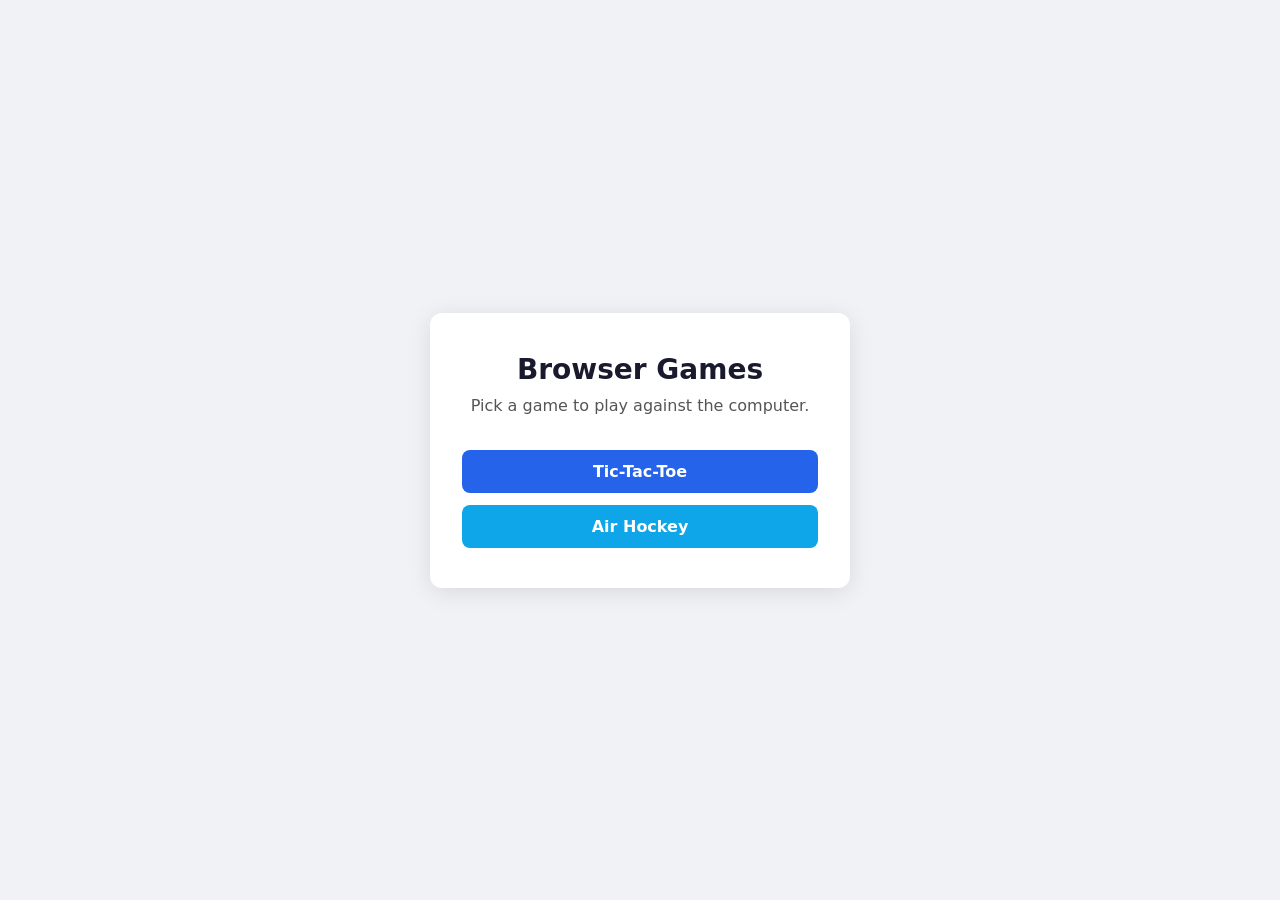
==== index.html @ 1abb973b "Initial commit" ====
<!DOCTYPE html>
<html lang="en">
<head>
  <meta charset="UTF-8">
  <meta name="viewport" content="width=device-width, initial-scale=1.0">
  <title>Games</title>
  <style>
    * { box-sizing: border-box; margin: 0; padding: 0; }
    body {
      font-family: system-ui, -apple-system, BlinkMacSystemFont, "Segoe UI", sans-serif;
      background: #f0f2f5;
      min-height: 100vh;
      display: flex;
      align-items: center;
      justify-content: center;
    }
    main {
      background: #fff;
      border-radius: 12px;
      box-shadow: 0 4px 24px rgba(0, 0, 0, 0.1);
      padding: 2.5rem 2rem;
      max-width: 420px;
      width: 100%;
      text-align: center;
    }
    h1 { font-size: 1.75rem; margin-bottom: 0.5rem; color: #1a1a2e; }
    p { color: #555; margin-bottom: 2rem; line-height: 1.5; }
    .game-links { display: flex; flex-direction: column; gap: 0.75rem; }
    a {
      display: block;
      padding: 0.75rem 1.5rem;
      border-radius: 8px;
      font-weight: 600;
      text-decoration: none;
      color: #fff;
      transition: background 0.15s;
    }
    .ttt { background: #2563eb; }
    .ttt:hover { background: #1d4ed8; }
    .hockey { background: #0ea5e9; }
    .hockey:hover { background: #0284c7; }
  </style>
</head>
<body>
  <main>
    <h1>Browser Games</h1>
    <p>Pick a game to play against the computer.</p>
    <div class="game-links">
      <a href="tic-tac-toe.html" class="ttt">Tic-Tac-Toe</a>
      <a href="air-hockey.html" class="hockey">Air Hockey</a>
    </div>
  </main>
</body>
</html>
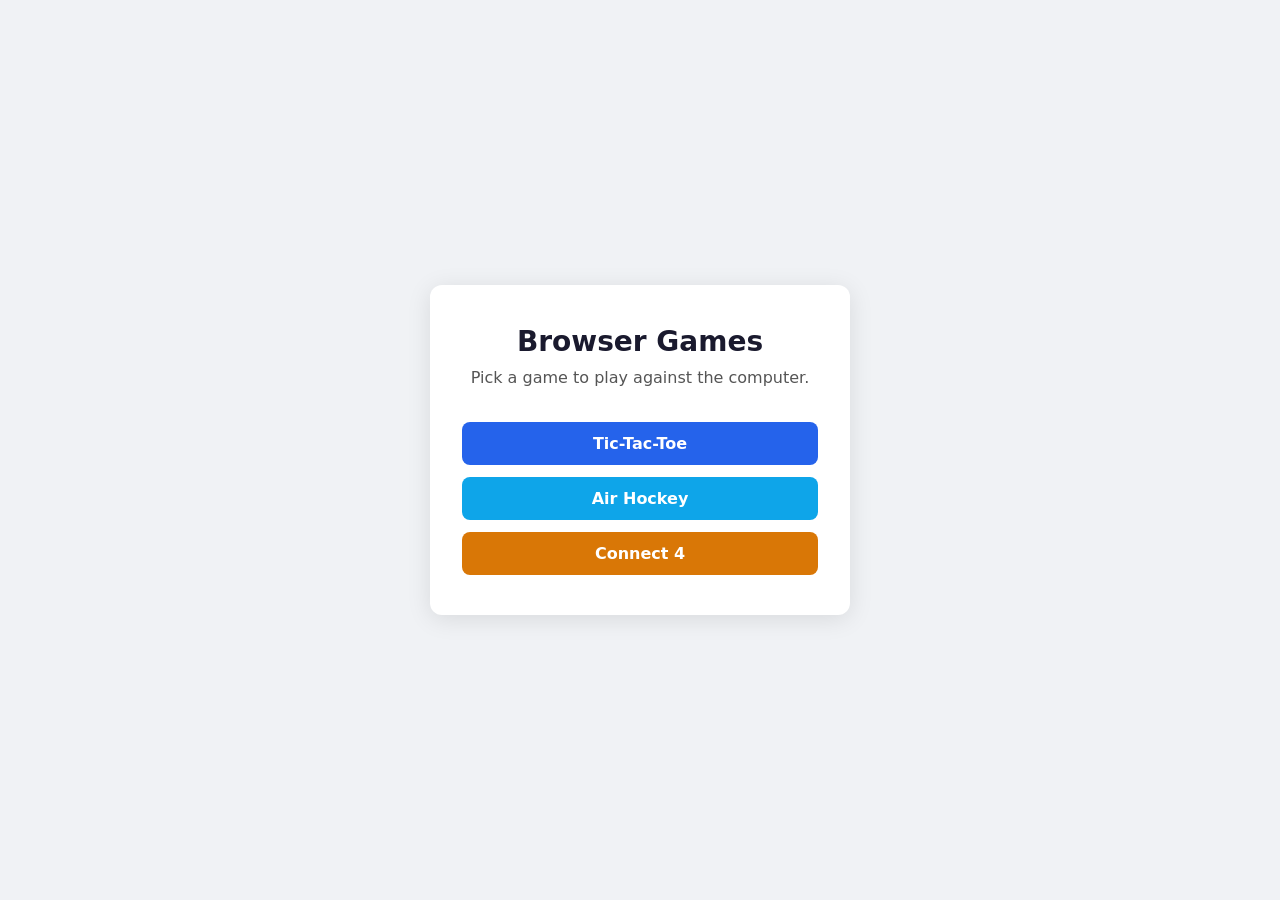
==== commit 87c11d79: "added connect 4" ====
--- a/index.html
+++ b/index.html
@@ -39,6 +39,8 @@
     .ttt:hover { background: #1d4ed8; }
     .hockey { background: #0ea5e9; }
     .hockey:hover { background: #0284c7; }
+    .connect4 { background: #d97706; }
+    .connect4:hover { background: #b45309; }
   </style>
 </head>
 <body>
@@ -48,6 +50,7 @@
     <div class="game-links">
       <a href="tic-tac-toe.html" class="ttt">Tic-Tac-Toe</a>
       <a href="air-hockey.html" class="hockey">Air Hockey</a>
+      <a href="connect-4.html" class="connect4">Connect 4</a>
     </div>
   </main>
 </body>
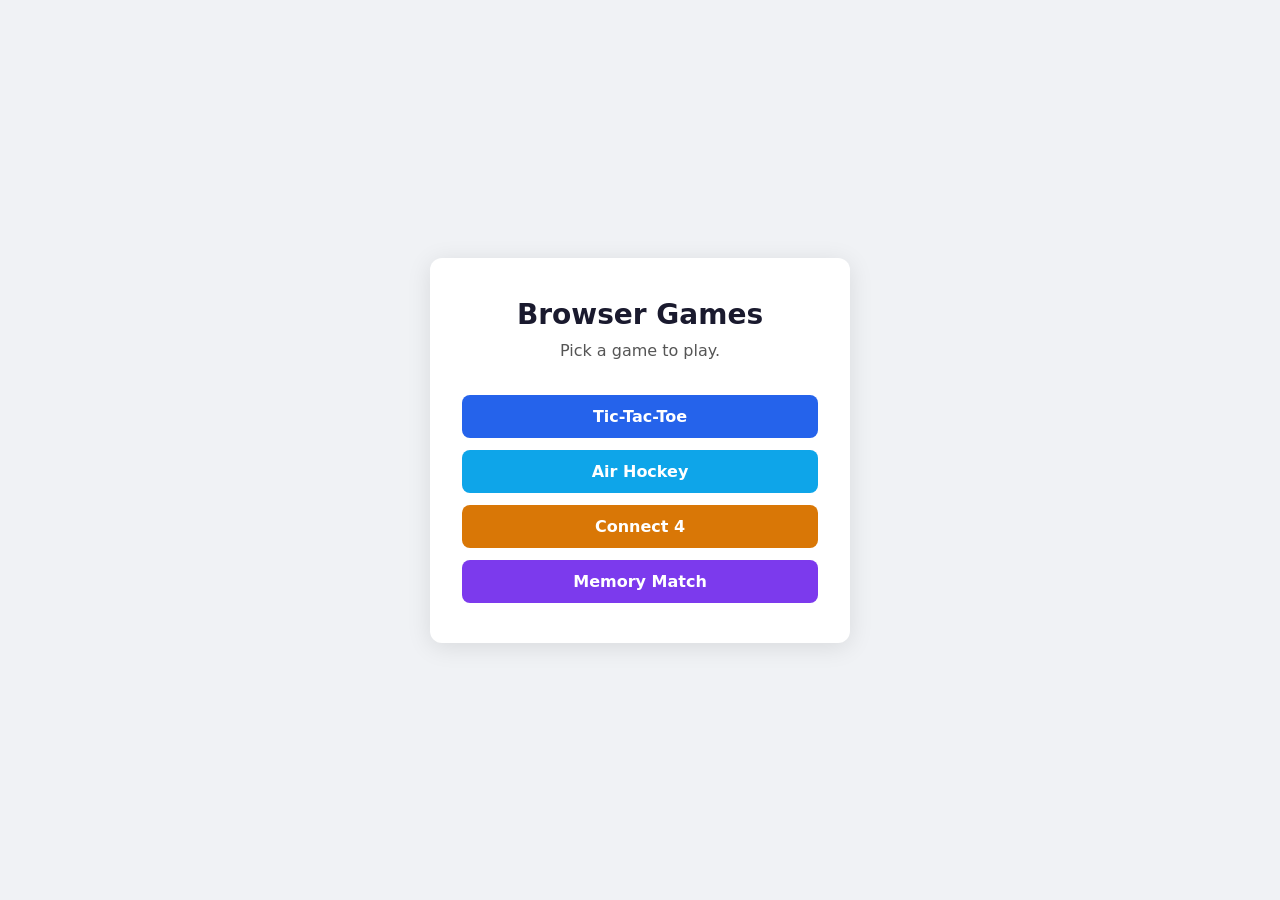
==== commit 012c871a: "added memory match" ====
--- a/index.html
+++ b/index.html
@@ -41,16 +41,19 @@
     .hockey:hover { background: #0284c7; }
     .connect4 { background: #d97706; }
     .connect4:hover { background: #b45309; }
+    .memory { background: #7c3aed; }
+    .memory:hover { background: #6d28d9; }
   </style>
 </head>
 <body>
   <main>
     <h1>Browser Games</h1>
-    <p>Pick a game to play against the computer.</p>
+    <p>Pick a game to play.</p>
     <div class="game-links">
       <a href="tic-tac-toe.html" class="ttt">Tic-Tac-Toe</a>
       <a href="air-hockey.html" class="hockey">Air Hockey</a>
       <a href="connect-4.html" class="connect4">Connect 4</a>
+      <a href="memory-match.html" class="memory">Memory Match</a>
     </div>
   </main>
 </body>
